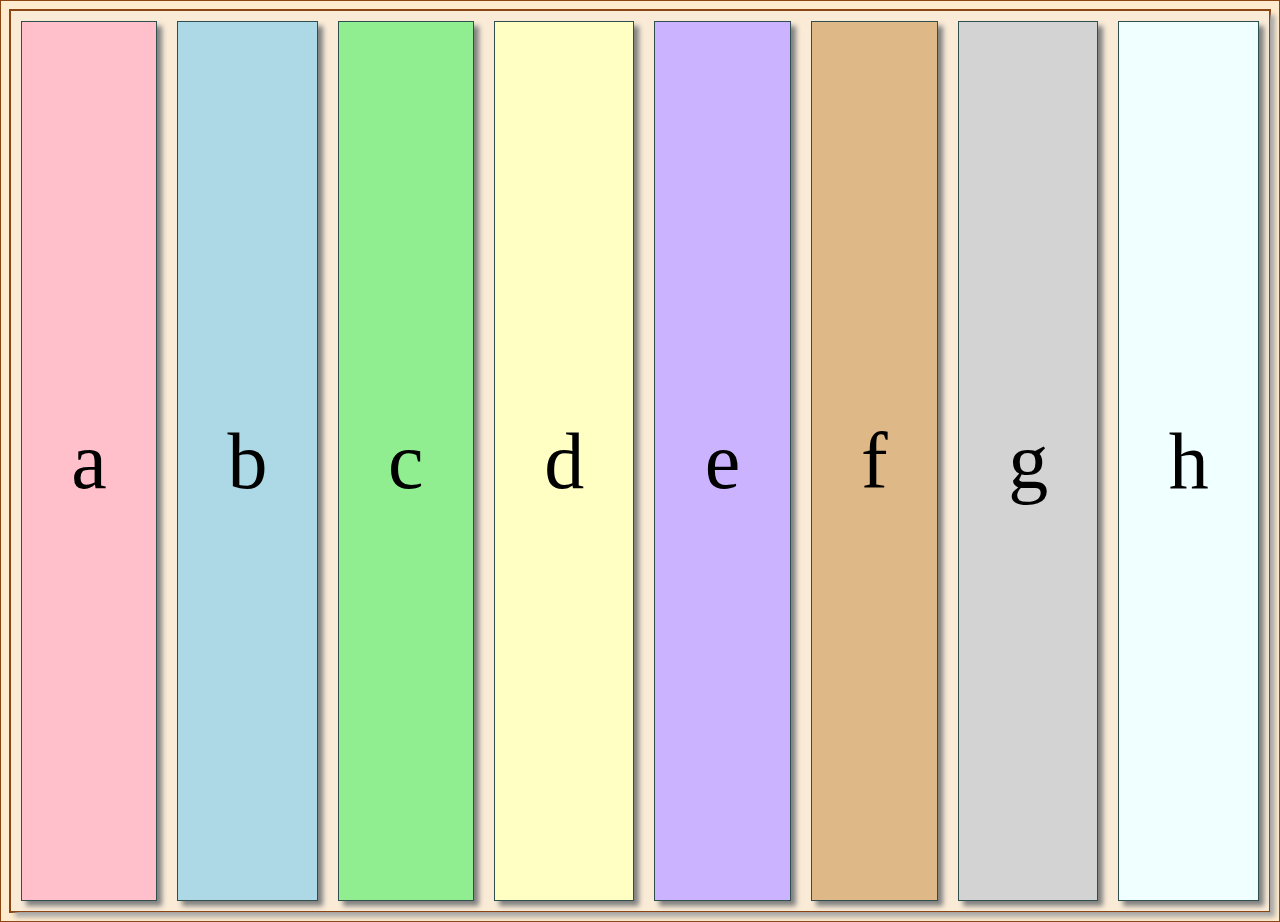
==== medial-queries3/index.html @ c4a08b85 "Set up basic framework for exercise 3" ====
<!DOCTYPE html>
<html lang="en" dir="ltr">
  <head>
    <meta charset="utf-8">
    <title>Media Queries 3</title>
    <link rel="stylesheet" href="main.css">
  </head>
  <body>
    <div class="container">
      <div class="letter" id="a">a</div>
      <div class="letter" id="b">b</div>
      <div class="letter" id="c">c</div>
      <div class="letter" id="d">d</div>
      <div class="letter" id="e">e</div>
      <div class="letter" id="f">f</div>
      <div class="letter" id="g">g</div>
      <div class="letter" id="h">h</div>
    </div>
  </body>
</html>
---- medial-queries3/main.css ----
body {
  background: blanchedalmond;
  font-size: 5em;
}

* {
  border: 1px solid saddlebrown;
}
.container {
  display: flex;
  flex-direction: column;
  justify-content: space-between;
  min-height: 100vh;

  background-color: antiquewhite;
  box-shadow: 5px 5px 5px darkgray;
}

.letter {
  margin: 10px;
  padding: .5em;
  display: flex;
  justify-content: center;
  align-items: center;

  border: 1px solid darkslategray;
  box-shadow: 5px 5px 5px gray;
}

#a {
  flex-grow: 1;
  background-color: pink;
}

#b {
  flex-grow: 1;
  background-color: lightblue;
}

#c {
  flex-grow: 1;
  background-color: lightgreen;
}

#d {
  flex-grow: 1;
  background-color: rgb(255, 255, 196);
}

#e {
  flex-grow: 1;
  background-color: rgb(204, 179, 255);
}

#f {
  flex-grow: 1;

  background-color: burlywood;
}

#g {
  flex-grow: 1;

  background-color: lightgray;
}

#h {
  flex-grow: 1;

  background-color: azure;
}

@media screen and (min-width: 981px) {
  .container {
    flex-direction: row;
    flex-wrap: wrap;
  }
}
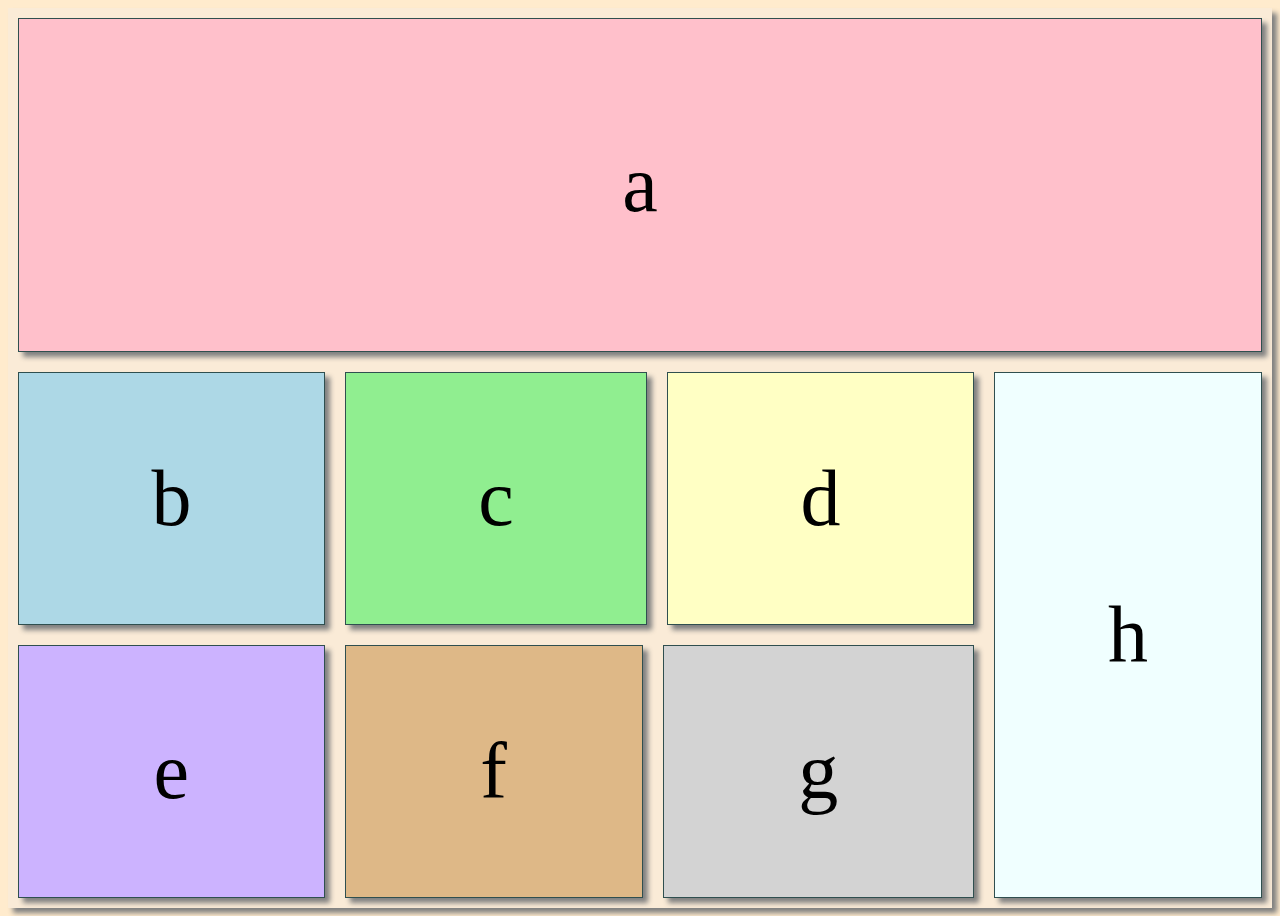
==== commit e7906649: "Completed exercise 3" ====
--- a/medial-queries3/index.html
+++ b/medial-queries3/index.html
@@ -8,12 +8,14 @@
   <body>
     <div class="container">
       <div class="letter" id="a">a</div>
-      <div class="letter" id="b">b</div>
-      <div class="letter" id="c">c</div>
-      <div class="letter" id="d">d</div>
-      <div class="letter" id="e">e</div>
-      <div class="letter" id="f">f</div>
-      <div class="letter" id="g">g</div>
+      <div class="group">
+        <div class="letter" id="b">b</div>
+        <div class="letter" id="c">c</div>
+        <div class="letter" id="d">d</div>
+        <div class="letter" id="e">e</div>
+        <div class="letter" id="f">f</div>
+        <div class="letter" id="g">g</div>
+      </div>
       <div class="letter" id="h">h</div>
     </div>
   </body>
--- a/medial-queries3/main.css
+++ b/medial-queries3/main.css
@@ -3,9 +3,6 @@
   font-size: 5em;
 }
 
-* {
-  border: 1px solid saddlebrown;
-}
 .container {
   display: flex;
   flex-direction: column;
@@ -13,7 +10,7 @@
   min-height: 100vh;
 
   background-color: antiquewhite;
-  box-shadow: 5px 5px 5px darkgray;
+  box-shadow: 5px 5px 5px gray;
 }
 
 .letter {
@@ -25,6 +22,18 @@
 
   border: 1px solid darkslategray;
   box-shadow: 5px 5px 5px gray;
+}
+
+.group {
+  display: flex;
+  flex-direction: row;
+  flex-wrap: wrap;
+  justify-content: space-between;
+  flex-grow: 2;
+}
+
+.group div {
+  min-width: 20%;
 }
 
 #a {
@@ -65,7 +74,7 @@
 }
 
 #h {
-  flex-grow: 1;
+  flex-grow: 2;
 
   background-color: azure;
 }
@@ -75,4 +84,16 @@
     flex-direction: row;
     flex-wrap: wrap;
   }
+
+  #a {
+    width: 100%;
+  }
+
+  .group {
+    flex-grow: 1;
+  }
+
+  #h {
+    flex-grow: 1;
+  }
 }